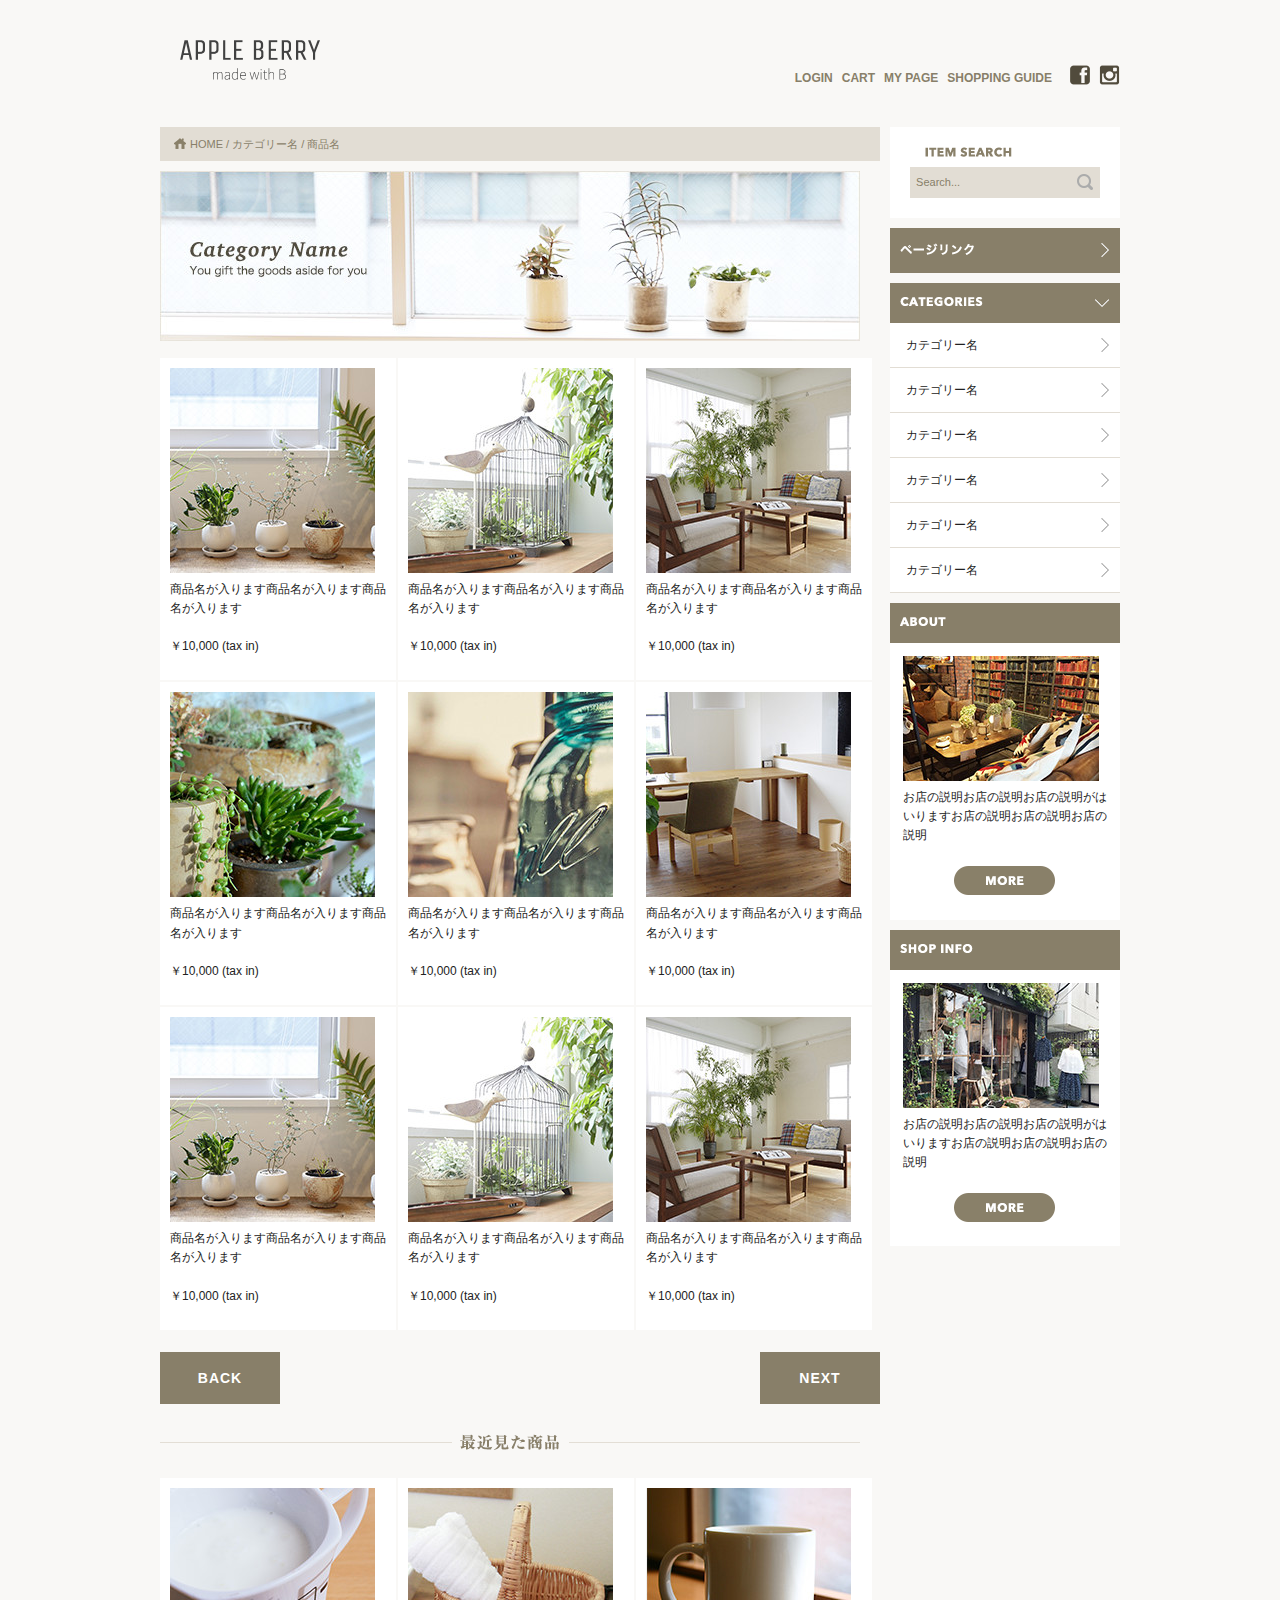
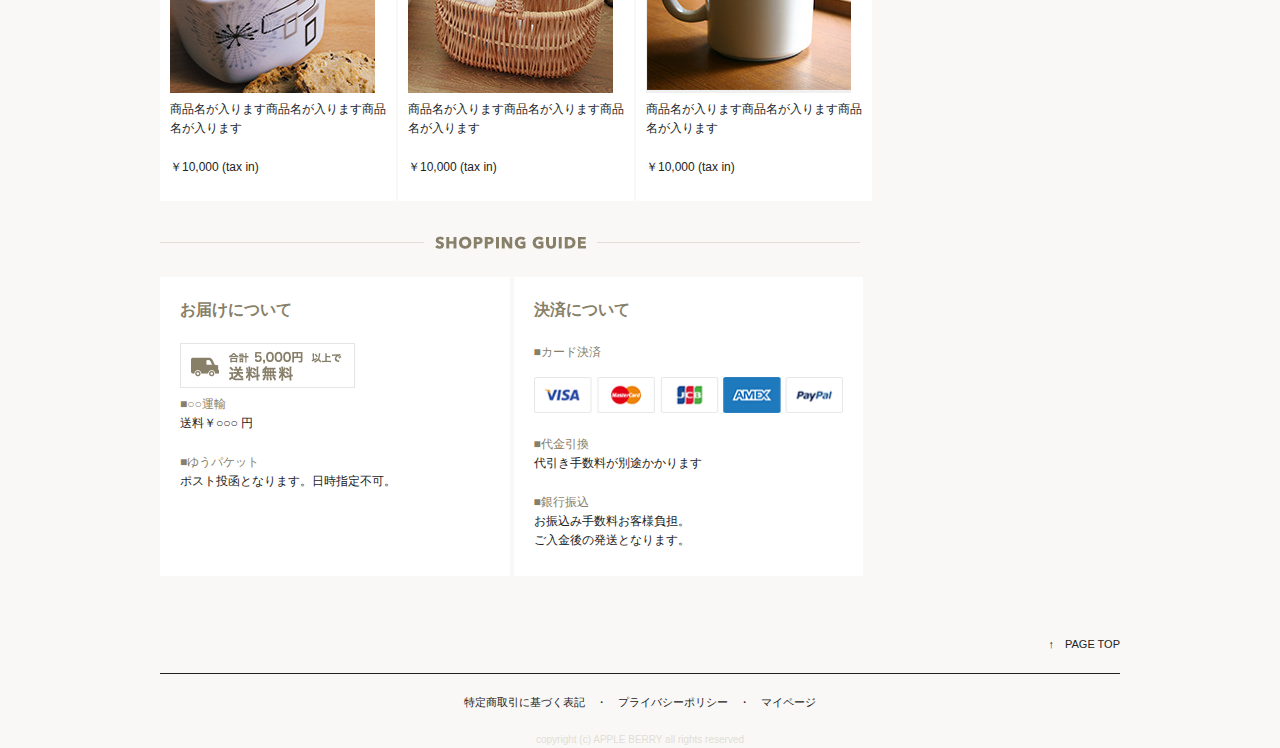
==== list.html @ 9dd5ab09 "first commit" ====
<!DOCTYPE html>
<html lang="ja">
<head>

  <!-- Basic Page Needs
  –––––––––––––––––––––––––––––––––––––––––––––––––– -->
  <meta charset="utf-8">
  <title>APPLE BERRY | list</title>
  <meta name="description" content="">
  <meta name="author" content="">

  <!-- Mobile Specific Metas
  –––––––––––––––––––––––––––––––––––––––––––––––––– -->
  <meta name="viewport" content="width=device-width, initial-scale=1">


  <!-- CSS
  –––––––––––––––––––––––––––––––––––––––––––––––––– -->
  <link rel="stylesheet" href="css/normalize.css">
  <link rel="stylesheet" href="css/skeleton.css">
  <link rel="stylesheet" href="css/style.css">

  <!-- Favicon
  –––––––––––––––––––––––––––––––––––––––––––––––––– -->
  <link rel="icon" type="image/png" href="images/favicon.png">
  
  <!-- Owl Carousel CSS -->
  <link rel="stylesheet" href="owlcarousel/assets/owl.carousel.min.css">
  <link rel="stylesheet" href="owlcarousel/assets/owl.theme.default.min.css">
  <!-- jQuery -->
  <script type="text/javascript" src="//ajax.googleapis.com/ajax/libs/jquery/1.10.2/jquery.min.js"></script>
  <!-- Owl Carousel JS -->
  <script src="owlcarousel/owl.carousel.min.js"></script>
  
   
  <!-- Owl Carouselを動作させるために追加 -->
  <script src="carousel.js"></script>

</head>
<body>
 <header>
  <div id="header_in" class="container">
    
    <div class="row">
      <div class="twelve columns logo">
        <div class="sp_logo">
          <img class="u-max-full-width" src="images/top_sp/logo.png" alt="APPLE BERRY" srcset="images/top_sp/logo@2x.png" />
        </div>
      </div>
    </div>
      
    <div class="row">  
      <div class="twelve columns navi">
        <div class="sp_navi">
          <img class="u-max-full-width" src="images/top_sp/fb.png" alt="facebook" srcset="images/top_sp/fb@2x.png">
          <img class="u-max-full-width" src="images/top_sp/insta.png" alt="facebook" srcset="images/top_sp/insta@2x.png">
          <img id="sp_navi_btn" class="u-max-full-width" src="images/top_sp/menu_icon.png" alt="sp_navi" srcset="images/top_sp/menu_icon@2x.png">
          
            <ul class="sp_navi_btn_li">
              <li><a href="">LOGIN</a></li>
              <li><a href="">CART</a></li>
              <li><a href="">MY PAGE</a></li>
              <li><a href="">SHOPPING GUIDE</a></li>
            </ul>
        </div><!-- .sp_navi-->
      </div><!-- columns -->
    </div><!-- row -->
      
    <div class="row">   
      <div class="six columns logo"> 
        <div class="pc_logo">
          <img class="u-max-full-width" src="images/top/logo.png" alt="APPLE BERRY" srcset="images/top/logo@2x.png" />
        </div><!-- .pc_logo-->
      </div><!-- columns -->  
      
      <div class="six columns navi">  
        <div class="pc_navi">
        
            <ul class="pc_navi_li">
              <li><a href="">LOGIN</a></li>
              <li><a href="">CART</a></li>
              <li><a href="">MY PAGE</a></li>
              <li><a href="">SHOPPING GUIDE<a href=""></a></li>
              <li><a href=""><img class="u-max-full-width" src="images/top/facebook.png" alt="facebook"></a></li>
              <li><a href=""><img class="u-max-full-width" src="images/top/insta.png" alt="facebook"></a></li>
            </ul>
            
        </div><!-- pc_navi -->
      </div><!--columns -->  
    </div><!-- .row-->


  
     
  </div><!-- #header_in-->
  
  </header>
  
  <div id="contents" class="clearfix container">
 
  <div id="main"> 
  
    <div id="link">
      <p>HOME / カテゴリー名 / 商品名</p>
    </div>
    
    <div id="cover_list_sp">
      <img class="u-max-full-width" src="images/list/cate_image_sp.jpg" alt="category_name">
    </div>
      
    <div id="cover_list_pc">
      <img class="u-max-full-width" src="images/list/cate_image.jpg" alt="category_name">
    </div>
  
  
   <div id="new_items">
      
      <div class="flex_item">
      
        <div class="item">
          <img class="u-max-full-width" src="images/top/item_01.jpg" alt="item_01" />
          <p>商品名が入ります商品名が入ります商品名が入ります<br><br>￥10,000 (tax in)</p>
        </div>
        
        <div class="item">
          <img class="u-max-full-width" src="images/top/item_02.jpg" alt="item_02" />
          <p>商品名が入ります商品名が入ります商品名が入ります<br><br>￥10,000 (tax in)</p>
        </div>
        
        <div class="item">
          <img class="u-max-full-width" src="images/top/item_03.jpg" alt="item_03" />
          <p>商品名が入ります商品名が入ります商品名が入ります<br><br>￥10,000 (tax in)</p>
        </div>
        
        <div class="item">
          <img class="u-max-full-width" src="images/top/item_04.jpg" alt="item_04" />
          <p>商品名が入ります商品名が入ります商品名が入ります<br><br>￥10,000 (tax in)</p>
        </div>
        
        <div class="item">
          <img class="u-max-full-width" src="images/top/item_05.jpg" alt="item_05" />
          <p>商品名が入ります商品名が入ります商品名が入ります<br><br>￥10,000 (tax in)</p>
        </div>
        
        <div class="item">
          <img class="u-max-full-width" src="images/top/item_06.jpg" alt="item_06" />
          <p>商品名が入ります商品名が入ります商品名が入ります<br><br>￥10,000 (tax in)</p>
        </div>
        
         <div class="item">
          <img class="u-max-full-width" src="images/top/item_01.jpg" alt="item_01" />
          <p>商品名が入ります商品名が入ります商品名が入ります<br><br>￥10,000 (tax in)</p>
        </div>
        
        <div class="item">
          <img class="u-max-full-width" src="images/top/item_02.jpg" alt="item_02" />
          <p>商品名が入ります商品名が入ります商品名が入ります<br><br>￥10,000 (tax in)</p>
        </div>
        
        <div class="item">
          <img class="u-max-full-width" src="images/top/item_03.jpg" alt="item_03" />
          <p>商品名が入ります商品名が入ります商品名が入ります<br><br>￥10,000 (tax in)</p>
        </div>
      
      </div><!--flex_item-->
    
  </div><!--new_items-->
  
  <div id="back_next">
    
    <div class="back">
      BACK
    </div>
    
    <div class="next">
      NEXT
    </div>
    
  </div>
  
  
  <div id="saikin_items">  
    <div class="sp_title2">
      <img src="images/list/title_recent_pro.png" alt="最近見た商品　srcset="images/list/title_recent_pro@2x.png" />
  </div>
   
    <div class="pc_title">
      <img class="u-max-full-width" src="images/list/recent_pro_pc.png" alt="最近見た商品" />
    </div>
  
    <div class="flex_item">
      
      <div class="item">
        <img class="u-max-full-width" src="images/top/item_07.jpg" alt="item_07" />
        <p>商品名が入ります商品名が入ります商品名が入ります<br><br>￥10,000 (tax in)</p>
      </div> 
      
      <div class="item">
        <img class="u-max-full-width" src="images/top/item_08.jpg" alt="item_07" />
        <p>商品名が入ります商品名が入ります商品名が入ります<br><br>￥10,000 (tax in)</p>
      </div> 
      
      <div class="item">
        <img class="u-max-full-width" src="images/top/item_09.jpg" alt="item_07" />
        <p>商品名が入ります商品名が入ります商品名が入ります<br><br>￥10,000 (tax in)</p>
      </div> 
      
    </div><!--flex_item-->
  </div><!--saikin_items-->
  

  
  <div id="shopping_guide">
      <div class="sp_title">
            <img src="images/top_sp/title_guide.png"  alt="title_guide" srcset="images/top_sp/title_guide@2x.png" />
      </div> 
      
      <div class="pc_title">
            <img class="u-max-full-width" src="images/top/title_guide.png"  alt="title_guide" />
      </div> 
   
   <div class="flex_box2">  
      <div class="guide_box1">
        <p class="hutoji">お届けについて</p>
        <img src="images/top/otodoke_banner.png" alt="合計￥5.000以上で送料無料" />
        <p><span> ■○○運輸</span></br>
        送料￥○○○ 円</p>
        <p><span>■ゆうパケット</span></br>
        ポスト投函となります。日時指定不可。</p>
      </div>
      
      <div class="guide_box2">
        <p class="hutoji">決済について</br></p>
        <p><span>■カード決済</span>
        <img class="u-max-full-width" src="images/top/cards.png" alt="取扱いクレジットカード" />
        <span>■代金引換</span></br>
        代引き手数料が別途かかります</br>
        <p><span>■銀行振込</span></br>
        お振込み手数料お客様負担。</br>
        ご入金後の発送となります。</p>
      </div>
    
    </div><!--flex_box2--> 
    
  </div><!-- shopping_guide-->

</div> <!--#main-->

<div id="side">
  
  <div id="search">
    <div class="search_box">
      <p>Search...</p>
    </div>
  </div>
  
  <div class="u-max-full-width" id="pagelink">
    <img src="images/top/pagelink.png">
  </div>
  
  <div class="u-max-full-width" id="categories">
    <div class=categories_title>
    <img src="images/top/categories.png">
    </div>
    <ul>
      <li>カテゴリー名</li>
      <li>カテゴリー名</li>
      <li>カテゴリー名</li>
      <li>カテゴリー名</li>
      <li>カテゴリー名</li>
      <li>カテゴリー名</li>
    </ul>
  </div><!--#categories-->
  
  <div id="about">
    <div class="about_title">
      <img class="u-max-full-width" src="images/top/about.png">
    </div>
    
    <div class="about_flex"> 
      <div class="flex1">
      <img class="u-max-full-width" src="images/top/about_img.jpg">
      </div>
      <div class="flex2">
      <p>お店の説明お店の説明お店の説明がはいりますお店の説明お店の説明お店の説明</p>
      </div>
    </div><!--about_flex-->
    
  </div><!--#about-->
  
  <div id="shop_info">
    <div class="shop_title">
      <img class="u-max-full-width" src="images/top/shop_info.png">
    </div>
    
    <div class="shop_flex">
      <div class="flex1">
        <img class="u-max-full-width" src="images/top/shopinfo_img.jpg">
      </div>
      <div class="flex2">
        <p>お店の説明お店の説明お店の説明がはいりますお店の説明お店の説明お店の説明</p>
      </div>
    </div><!--shop_flex-->
    
  </div><!--#shop_info-->
  
  
  
</div><!-- side-->

</div><!-- contents-->





  
  
<footer class="container">
  
  <div class="row">
    <div class="twelve columns">
      <div id="pagetop">
        <p>↑　PAGE TOP</p>
      </div>
    </div>
  </div>
  
  
  <p>特定商取引に基づく表記　・　プライバシーポリシー　・　マイページ</p>
  <p class="copy">copyright (c) APPLE BERRY all rights reserved</p>
</footer>





<script>
  $(function(){
    $(document).ready(function(){

      $("#sp_navi_btn").click(function () {
        $(this).next().slideToggle();
      });

    });
  });
</script>

<script>
$(window).load(function(){
  $("#list_img img").click(function(){
    var img_src = $(this).attr("src");
    $("#display_img img").attr("src", img_src);
  });
});
</script>


</body>
</html>
---- css/skeleton.css ----
/*
* Skeleton V2.0.4
* Copyright 2014, Dave Gamache
* www.getskeleton.com
* Free to use under the MIT license.
* http://www.opensource.org/licenses/mit-license.php
* 12/29/2014
*/


/* Table of contents
––––––––––––––––––––––––––––––––––––––––––––––––––
- Grid
- Base Styles
- Typography
- Links
- Buttons
- Forms
- Lists
- Code
- Tables
- Spacing
- Utilities
- Clearing
- Media Queries
*/


/* Grid
–––––––––––––––––––––––––––––––––––––––––––––––––– */
.container {
  position: relative;
  width: 100%;
  max-width: 960px;
  margin: 0 auto;
  padding: 0 20px;
  box-sizing: border-box; }
.column,
.columns {
  width: 100%;
  float: left;
  box-sizing: border-box; }

/* For devices larger than 400px */
@media (min-width: 400px) {
  .container {
    width: 85%;
    padding: 0; }
}

/* For devices larger than 550px */
@media (min-width: 550px) {
  .container {
    width: 80%; }
  .column,
  .columns {
    margin-left: 4%; }
  .column:first-child,
  .columns:first-child {
    margin-left: 0; }

  .one.column,
  .one.columns                    { width: 4.66666666667%; }
  .two.columns                    { width: 13.3333333333%; }
  .three.columns                  { width: 22%;            }
  .four.columns                   { width: 30.6666666667%; }
  .five.columns                   { width: 39.3333333333%; }
  .six.columns                    { width: 48%;            }
  .seven.columns                  { width: 56.6666666667%; }
  .eight.columns                  { width: 65.3333333333%; }
  .nine.columns                   { width: 74.0%;          }
  .ten.columns                    { width: 82.6666666667%; }
  .eleven.columns                 { width: 91.3333333333%; }
  .twelve.columns                 { width: 100%; margin-left: 0; }

  .one-third.column               { width: 30.6666666667%; }
  .two-thirds.column              { width: 65.3333333333%; }

  .one-half.column                { width: 48%; }

  /* Offsets */
  .offset-by-one.column,
  .offset-by-one.columns          { margin-left: 8.66666666667%; }
  .offset-by-two.column,
  .offset-by-two.columns          { margin-left: 17.3333333333%; }
  .offset-by-three.column,
  .offset-by-three.columns        { margin-left: 26%;            }
  .offset-by-four.column,
  .offset-by-four.columns         { margin-left: 34.6666666667%; }
  .offset-by-five.column,
  .offset-by-five.columns         { margin-left: 43.3333333333%; }
  .offset-by-six.column,
  .offset-by-six.columns          { margin-left: 52%;            }
  .offset-by-seven.column,
  .offset-by-seven.columns        { margin-left: 60.6666666667%; }
  .offset-by-eight.column,
  .offset-by-eight.columns        { margin-left: 69.3333333333%; }
  .offset-by-nine.column,
  .offset-by-nine.columns         { margin-left: 78.0%;          }
  .offset-by-ten.column,
  .offset-by-ten.columns          { margin-left: 86.6666666667%; }
  .offset-by-eleven.column,
  .offset-by-eleven.columns       { margin-left: 95.3333333333%; }

  .offset-by-one-third.column,
  .offset-by-one-third.columns    { margin-left: 34.6666666667%; }
  .offset-by-two-thirds.column,
  .offset-by-two-thirds.columns   { margin-left: 69.3333333333%; }

  .offset-by-one-half.column,
  .offset-by-one-half.columns     { margin-left: 52%; }

}


/* Base Styles
–––––––––––––––––––––––––––––––––––––––––––––––––– */
/* NOTE
html is set to 62.5% so that all the REM measurements throughout Skeleton
are based on 10px sizing. So basically 1.5rem = 15px :) */
html {
  font-size: 62.5%; }
body {
  font-size: 1.5em; /* currently ems cause chrome bug misinterpreting rems on body element */
  line-height: 1.6;
  font-weight: 400;
  font-family: "Raleway", "HelveticaNeue", "Helvetica Neue", Helvetica, Arial, sans-serif;
  color: #222; }


/* Typography
–––––––––––––––––––––––––––––––––––––––––––––––––– */
h1, h2, h3, h4, h5, h6 {
  margin-top: 0;
  margin-bottom: 2rem;
  font-weight: 300; }
h1 { font-size: 4.0rem; line-height: 1.2;  letter-spacing: -.1rem;}
h2 { font-size: 3.6rem; line-height: 1.25; letter-spacing: -.1rem; }
h3 { font-size: 3.0rem; line-height: 1.3;  letter-spacing: -.1rem; }
h4 { font-size: 2.4rem; line-height: 1.35; letter-spacing: -.08rem; }
h5 { font-size: 1.8rem; line-height: 1.5;  letter-spacing: -.05rem; }
h6 { font-size: 1.5rem; line-height: 1.6;  letter-spacing: 0; }

/* Larger than phablet */
@media (min-width: 550px) {
  h1 { font-size: 5.0rem; }
  h2 { font-size: 4.2rem; }
  h3 { font-size: 3.6rem; }
  h4 { font-size: 3.0rem; }
  h5 { font-size: 2.4rem; }
  h6 { font-size: 1.5rem; }
}

p {
  margin-top: 0; }


/* Links
–––––––––––––––––––––––––––––––––––––––––––––––––– */
a {
  color: #1EAEDB; }
a:hover {
  color: #0FA0CE; }


/* Buttons
–––––––––––––––––––––––––––––––––––––––––––––––––– */
.button,
button,
input[type="submit"],
input[type="reset"],
input[type="button"] {
  display: inline-block;
  height: 38px;
  padding: 0 30px;
  color: #555;
  text-align: center;
  font-size: 11px;
  font-weight: 600;
  line-height: 38px;
  letter-spacing: .1rem;
  text-transform: uppercase;
  text-decoration: none;
  white-space: nowrap;
  background-color: transparent;
  border-radius: 4px;
  border: 1px solid #bbb;
  cursor: pointer;
  box-sizing: border-box; }
.button:hover,
button:hover,
input[type="submit"]:hover,
input[type="reset"]:hover,
input[type="button"]:hover,
.button:focus,
button:focus,
input[type="submit"]:focus,
input[type="reset"]:focus,
input[type="button"]:focus {
  color: #333;
  border-color: #888;
  outline: 0; }
.button.button-primary,
button.button-primary,
input[type="submit"].button-primary,
input[type="reset"].button-primary,
input[type="button"].button-primary {
  color: #FFF;
  background-color: #33C3F0;
  border-color: #33C3F0; }
.button.button-primary:hover,
button.button-primary:hover,
input[type="submit"].button-primary:hover,
input[type="reset"].button-primary:hover,
input[type="button"].button-primary:hover,
.button.button-primary:focus,
button.button-primary:focus,
input[type="submit"].button-primary:focus,
input[type="reset"].button-primary:focus,
input[type="button"].button-primary:focus {
  color: #FFF;
  background-color: #1EAEDB;
  border-color: #1EAEDB; }


/* Forms
–––––––––––––––––––––––––––––––––––––––––––––––––– */
input[type="email"],
input[type="number"],
input[type="search"],
input[type="text"],
input[type="tel"],
input[type="url"],
input[type="password"],
textarea,
select {
  height: 38px;
  padding: 6px 10px; /* The 6px vertically centers text on FF, ignored by Webkit */
  background-color: #fff;
  border: 1px solid #D1D1D1;
  border-radius: 4px;
  box-shadow: none;
  box-sizing: border-box; }
/* Removes awkward default styles on some inputs for iOS */
input[type="email"],
input[type="number"],
input[type="search"],
input[type="text"],
input[type="tel"],
input[type="url"],
input[type="password"],
textarea {
  -webkit-appearance: none;
     -moz-appearance: none;
          appearance: none; }
textarea {
  min-height: 65px;
  padding-top: 6px;
  padding-bottom: 6px; }
input[type="email"]:focus,
input[type="number"]:focus,
input[type="search"]:focus,
input[type="text"]:focus,
input[type="tel"]:focus,
input[type="url"]:focus,
input[type="password"]:focus,
textarea:focus,
select:focus {
  border: 1px solid #33C3F0;
  outline: 0; }
label,
legend {
  display: block;
  margin-bottom: .5rem;
  font-weight: 600; }
fieldset {
  padding: 0;
  border-width: 0; }
input[type="checkbox"],
input[type="radio"] {
  display: inline; }
label > .label-body {
  display: inline-block;
  margin-left: .5rem;
  font-weight: normal; }


/* Lists
–––––––––––––––––––––––––––––––––––––––––––––––––– */
ul {
  list-style: circle inside; }
ol {
  list-style: decimal inside; }
ol, ul {
  padding-left: 0;
  margin-top: 0; }
ul ul,
ul ol,
ol ol,
ol ul {
  margin: 1.5rem 0 1.5rem 3rem;
  font-size: 90%; }
li {
  margin-bottom: 1rem; }


/* Code
–––––––––––––––––––––––––––––––––––––––––––––––––– */
code {
  padding: .2rem .5rem;
  margin: 0 .2rem;
  font-size: 90%;
  white-space: nowrap;
  background: #F1F1F1;
  border: 1px solid #E1E1E1;
  border-radius: 4px; }
pre > code {
  display: block;
  padding: 1rem 1.5rem;
  white-space: pre; }


/* Tables
–––––––––––––––––––––––––––––––––––––––––––––––––– */
th,
td {
  padding: 12px 15px;
  text-align: left;
  border-bottom: 1px solid #E1E1E1; }
th:first-child,
td:first-child {
  padding-left: 0; }
th:last-child,
td:last-child {
  padding-right: 0; }


/* Spacing
–––––––––––––––––––––––––––––––––––––––––––––––––– */
button,
.button {
  margin-bottom: 1rem; }
input,
textarea,
select,
fieldset {
  margin-bottom: 1.5rem; }
pre,
blockquote,
dl,
figure,
table,
p,
ul,
ol,
form {
  margin-bottom: 2.5rem; }


/* Utilities
–––––––––––––––––––––––––––––––––––––––––––––––––– */
.u-full-width {
  width: 100%;
  box-sizing: border-box; }
.u-max-full-width {
  max-width: 100%;
  box-sizing: border-box; }
.u-pull-right {
  float: right; }
.u-pull-left {
  float: left; }


/* Misc
–––––––––––––––––––––––––––––––––––––––––––––––––– */
hr {
  margin-top: 3rem;
  margin-bottom: 3.5rem;
  border-width: 0;
  border-top: 1px solid #E1E1E1; }


/* Clearing
–––––––––––––––––––––––––––––––––––––––––––––––––– */

/* Self Clearing Goodness */
.container:after,
.row:after,
.u-cf {
  content: "";
  display: table;
  clear: both; }


/* Media Queries
–––––––––––––––––––––––––––––––––––––––––––––––––– */
/*
Note: The best way to structure the use of media queries is to create the queries
near the relevant code. For example, if you wanted to change the styles for buttons
on small devices, paste the mobile query code up in the buttons section and style it
there.
*/


/* Larger than mobile */
@media (min-width: 400px) {}

/* Larger than phablet (also point when grid becomes active) */
@media (min-width: 550px) {}

/* Larger than tablet */
@media (min-width: 750px) {}

/* Larger than desktop */
@media (min-width: 1000px) {}

/* Larger than Desktop HD */
@media (min-width: 1200px) {}
---- css/style.css ----
@charset "UTF-8";
html {
  font-size: 62.5%; }

body {
  background: #f9f8f6; }
  body header {
    background: #f9f8f6; }
    body header #header_in {
      padding-top: 15px;
      padding-bottom: 13px; }
    body header .logo img {
      width: 99px;
      display: block;
      margin: auto; }
    body header .sp_navi {
      text-align: center;
      line-height: 0;
      padding-top: 14px; }
      body header .sp_navi img {
        width: 24px;
        padding-right: 12px; }
      body header .sp_navi .sp_navi_btn_li {
        width: 180px;
        position: absolute;
        top: 50px;
        right: 2%;
        border: 1px solid #9d1a2d;
        background: white;
        margin: 0;
        padding: 0;
        display: none; }
        body header .sp_navi .sp_navi_btn_li li {
          list-style: none;
          margin: 0;
          padding: 0; }
          body header .sp_navi .sp_navi_btn_li li a {
            display: block;
            padding: 10px 8px;
            border-bottom: 1px solid #9d1a2d;
            font-size: 14px;
            text-decoration: none; }
    @media (min-width: 551px) {
      body header .sp_logo {
        display: none; }
      body header .sp_navi {
        display: none; }
      body header #header_in {
        padding: 40px 0 35px 0; }
      body header .pc_logo {
        float: left;
        padding-left: 20px; }
        body header .pc_logo img {
          width: 140px; }
      body header .pc_navi_li {
        margin-top: 20px;
        margin-bottom: 0;
        padding: 0;
        display: flex;
        justify-content: flex-end; }
        body header .pc_navi_li li {
          list-style: none;
          margin: 5px 0 0 0;
          padding: 0; }
          body header .pc_navi_li li a {
            color: #887f69;
            text-decoration: none;
            font-weight: bold;
            font-size: 12px;
            font-size: 1.2rem;
            padding-left: 9px; }
          body header .pc_navi_li li a:hove {
            color: #9d1a2d; } }
    @media (max-width: 550px) {
      body header .pc_logo {
        display: none; }
      body header .pc_navi {
        display: none; } }
  body .clearfix::after {
    content: '';
    display: block;
    clear: both; }
  @media (min-width: 550px) {
    body #main {
      width: 75%; } }
  @media (min-width: 550px) {
    body #main #cover_area img {
      width: 700px; } }
  body #main #new_items .sp_title, body #main #new_items .sp_title2, body #main #popular_items .sp_title, body #main #popular_items .sp_title2, body #main #shopping_guide .sp_title, body #main #shopping_guide .sp_title2, body #main #saikin_items .sp_title, body #main #saikin_items .sp_title2 {
    padding: 18px 0 18px 0; }
    body #main #new_items .sp_title img, body #main #new_items .sp_title2 img, body #main #popular_items .sp_title img, body #main #popular_items .sp_title2 img, body #main #shopping_guide .sp_title img, body #main #shopping_guide .sp_title2 img, body #main #saikin_items .sp_title img, body #main #saikin_items .sp_title2 img {
      display: block;
      margin: auto; }
  body #main #new_items .pc_title, body #main #popular_items .pc_title, body #main #shopping_guide .pc_title, body #main #saikin_items .pc_title {
    background: #f9f8f6;
    padding-bottom: 20px;
    padding-top: 28px; }
  body #main #new_items .flex_item, body #main #popular_items .flex_item, body #main #shopping_guide .flex_item, body #main #saikin_items .flex_item {
    display: flex;
    flex-wrap: wrap;
    text-align: justify; }
    body #main #new_items .flex_item .item, body #main #popular_items .flex_item .item, body #main #shopping_guide .flex_item .item, body #main #saikin_items .flex_item .item {
      width: 43%;
      padding: 9px;
      background: white;
      margin-right: 2px;
      margin-bottom: 2px; }
      body #main #new_items .flex_item .item p, body #main #popular_items .flex_item .item p, body #main #shopping_guide .flex_item .item p, body #main #saikin_items .flex_item .item p {
        font-size: 11px;
        margin-bottom: 0; }
  @media (min-width: 551px) {
    body #main #new_items .sp_title, body #main #new_items .sp_title2, body #main #popular_items .sp_title, body #main #popular_items .sp_title2, body #main #shopping_guide .sp_title, body #main #shopping_guide .sp_title2, body #main #saikin_items .sp_title, body #main #saikin_items .sp_title2 {
      display: none; }
    body #main #new_items .flex_item .item, body #main #popular_items .flex_item .item, body #main #shopping_guide .flex_item .item, body #main #saikin_items .flex_item .item {
      width: 30%;
      padding: 10px 10px 24px 10px; }
      body #main #new_items .flex_item .item p, body #main #popular_items .flex_item .item p, body #main #shopping_guide .flex_item .item p, body #main #saikin_items .flex_item .item p {
        font-size: 12px; } }
  @media (max-width: 550px) {
    body #main #new_items .pc_title, body #main #popular_items .pc_title, body #main #shopping_guide .pc_title, body #main #saikin_items .pc_title {
      display: none; } }
  body #main #saikin_items {
    padding-bottom: 12px; }
    @media (min-width: 550px) {
      body #main #saikin_items {
        padding-bottom: 2px; } }
  body #main #shopping_guide .guide_box1, body #main #shopping_guide .guide_box2 {
    margin-bottom: 5px;
    background: white;
    padding: 20px 20px 16px 20px; }
    body #main #shopping_guide .guide_box1 p.hutoji, body #main #shopping_guide .guide_box2 p.hutoji {
      font-weight: bold;
      font-size: 16px;
      color: #887f69; }
    body #main #shopping_guide .guide_box1 p, body #main #shopping_guide .guide_box2 p {
      font-size: 12px;
      margin-bottom: 20px; }
    body #main #shopping_guide .guide_box1 p span, body #main #shopping_guide .guide_box2 p span {
      color: #887f69; }
  body #main #shopping_guide .guide_box2 img {
    padding-top: 16px;
    padding-bottom: 14px; }
  @media (max-width: 550px) {
    body #main #new_items .sp_title img {
      width: 98px; }
    body #main #popular_items .sp_title img {
      width: 138px; }
    body #main #shopping_guide .sp_title img {
      width: 152px; } }
  @media (min-width: 550px) {
    body #main #shopping_guide .flex_box2 {
      display: flex;
      flex-wrap: wrap; }
      body #main #shopping_guide .flex_box2 .guide_box1, body #main #shopping_guide .flex_box2 .guide_box2 {
        margin: 0 4px 0 0;
        width: 43%; }
        body #main #shopping_guide .flex_box2 .guide_box1 p, body #main #shopping_guide .flex_box2 .guide_box2 p {
          margin-bottom: 20px; }
      body #main #shopping_guide .flex_box2 .guide_box1 {
        padding-bottom: 35px; }
      body #main #shopping_guide .flex_box2 .guide_box2 {
        padding-bottom: 5px; }
        body #main #shopping_guide .flex_box2 .guide_box2 img {
          padding-top: 15px;
          padding-bottom: 15px; }
    body #main #shohin-jyoho {
      padding: 40px 60px 80px 60px;
      background: white; } }
  body #main #shohin-name {
    background: white;
    padding-top: 20px;
    padding-bottom: 13px;
    line-height: 14px;
    border-bottom: 1px solid #e2ddd4;
    display: flex;
    flex-direction: row;
    justify-content: space-between; }
    body #main #shohin-name .shohin {
      font-size: 14px;
      font-weight: bold;
      letter-spacing: 2px;
      margin-bottom: 0; }
    body #main #shohin-name .fa {
      font-size: 10px;
      color: #b0b0b0;
      letter-spacing: 0;
      font-weight: normal; }
    @media (max-width: 550px) {
      body #main #shohin-name {
        flex-direction: column; } }
    @media (min-width: 550px) {
      body #main #shohin-name {
        padding-top: 0; } }
  body #main #link {
    background: #f9f8f6;
    margin-top: 15px;
    margin-bottom: 20px;
    padding: 9px 70px 7px 30px;
    background-color: #e2ddd4;
    background-image: url("../images/list/home_icon.png");
    background-repeat: no-repeat;
    background-position: 4% center; }
    body #main #link p {
      font-size: 11px;
      color: #887f69;
      margin-bottom: 0; }
    @media (min-width: 550px) {
      body #main #link {
        background-position: 2% center;
        margin-bottom: 10px;
        margin-top: 0; } }
  body #main #shashin #display_img {
    padding-top: 14px;
    background: white; }
    @media (min-width: 550px) {
      body #main #shashin #display_img {
        width: 70%;
        padding-top: 20px;
        padding-bottom: 20px; } }
  body #main #shashin #list_img {
    margin-bottom: 0;
    padding-bottom: 72px;
    border-bottom: 1px solid #e2ddd4;
    background: white; }
    @media (min-width: 550px) {
      body #main #shashin #list_img {
        padding-top: 20px;
        padding-left: 10px;
        width: 30%;
        padding-bottom: 20px;
        border-bottom: none; } }
    body #main #shashin #list_img li {
      list-style: none;
      display: inline-block;
      margin-bottom: 0; }
      body #main #shashin #list_img li img {
        width: 60px;
        cursor: pointer; }
        @media (min-width: 550px) {
          body #main #shashin #list_img li img {
            width: 75px; } }
  @media (min-width: 550px) {
    body #main #shashin {
      display: flex; } }
  body #main #color_size {
    background: white;
    padding-top: 15px;
    padding-bottom: 17px; }
    body #main #color_size table {
      margin-top: 20px;
      margin-bottom: 0;
      font-size: 12px;
      color: #887f69;
      width: 100%;
      height: 80px; }
      body #main #color_size table td {
        border: solid 1px #e2ddd4;
        text-align: center;
        padding: 0; }
      body #main #color_size table 　　　　 .a {
        width: 20%; }
      body #main #color_size table .b, body #main #color_size table .c {
        width: 40%; }
      body #main #color_size table .a, body #main #color_size table .b, body #main #color_size table .c, body #main #color_size table .d {
        background-color: #f9f8f6; }
    @media (min-width: 550px) {
      body #main #color_size {
        border-top: 1px solid #e2ddd4; } }
  body #main #price {
    background: white;
    padding-top: 20px;
    padding-bottom: 20px;
    font-size: 14px;
    border-top: 1px solid #e2ddd4; }
    body #main #price .text {
      display: inline-block;
      padding-left: 30px; }
    body #main #price span {
      color: red;
      font-size: 22px; }
  body #main #quantity {
    background: white;
    padding-top: 14px;
    padding-bottom: 14px;
    border-top: 1px solid #e2ddd4;
    border-bottom: 1px solid #e2ddd4; }
    body #main #quantity input[type="text"] {
      display: inline-block;
      border-radius: 0;
      width: 138px;
      height: 35px;
      margin-bottom: 0;
      margin-left: 15px; }
  @media (min-width: 550px) {
    body #main #price_quantity_add {
      display: flex; }
    body #main #price_quantity {
      width: 53%; }
    body #main #quantity {
      border-bottom: none; } }
  body #main #add_to_cart {
    background: white;
    padding-top: 15px;
    text-align: center;
    padding-bottom: 30px; }
    @media (min-width: 550px) {
      body #main #add_to_cart {
        width: 47%;
        text-align: right;
        padding-top: 0; } }
  body #main #explain {
    background: white;
    padding-bottom: 32px; }
    body #main #explain p {
      margin-bottom: 18px; }
    body #main #explain hr {
      margin: 0;
      color: #887f69;
      margin-bottom: 19px; }
    body #main #explain p span {
      font-size: 16px;
      color: #887f69;
      margin-bottom: 18px;
      font-weight: bold; }
    body #main #explain table {
      margin-top: 20px;
      margin-bottom: 0px;
      font-size: 12px;
      color: #887f69;
      width: 100%;
      height: 108px; }
      body #main #explain table td {
        border: solid 1px #e2ddd4;
        text-align: center;
        padding: 0; }
      body #main #explain table .a {
        width: 25%;
        background-color: #f9f8f6; }
      body #main #explain table .b {
        width: 75%; }
    @media (min-width: 550px) {
      body #main #explain {
        border-top: 1px solid #e2ddd4;
        padding-top: 40px;
        padding-bottom: 0; }
        body #main #explain table {
          height: 80px; } }
  body #main #cover_list_sp, body #main #cover_list_pc {
    margin-bottom: 10px; }
  body #main #back_next {
    display: flex;
    flex-direction: row;
    justify-content: space-between;
    padding-top: 27px;
    padding-bottom: 12px; }
    @media (min-width: 550px) {
      body #main #back_next {
        padding-top: 20px;
        padding-bottom: 2px; } }
    body #main #back_next .back, body #main #back_next .next {
      font-size: 14px;
      font-weight: bold;
      color: white;
      text-align: center;
      background-color: #887f69;
      width: 120px;
      padding-top: 15px;
      padding-bottom: 15px;
      letter-spacing: 1px; }
  @media (min-width: 550px) {
    body #main #cover_list_sp {
      display: none; } }
  @media (max-width: 550px) {
    body #main #cover_list_pc {
      display: none; } }
  body #side {
    background: #f9f8f6; }
    @media (min-width: 550px) {
      body #side {
        width: 24%; } }
    body #side #search {
      background: white;
      margin: 15px 0;
      padding: 22px 16px 22px 16px; }
      body #side #search .search_box {
        padding: 6.5px 6.5px;
        background-color: #e2ddd4;
        background-image: url("../images/top/search_icon.png");
        background-repeat: no-repeat;
        background-position: 96% center; }
        body #side #search .search_box p {
          font-size: 11px;
          color: #887f69;
          margin-bottom: 0; }
      @media (min-width: 550px) {
        body #side #search {
          padding: 40px 20px 20px 20px;
          margin: 0 0 10px 0;
          background-image: url("../images/top/itemserch.png");
          background-repeat: no-repeat;
          background-position: 25% 25%; } }
    body #side #pagelink {
      margin: 0 0 10px 0;
      background-color: #887f69;
      padding: 10.5px 10.5px;
      background-image: url("../images/top/next_icon.png");
      background-repeat: no-repeat;
      background-position: 95% center; }
      @media (min-width: 550px) {
        body #side #pagelink {
          margin: 0 0 10px 0;
          background-position: 95% center; } }
    body #side #categories .categories_title {
      margin: 0 0 10px 0;
      background-color: #887f69;
      padding: 10.5px 10.5px;
      font-size: 12px;
      margin-bottom: 0;
      color: white;
      background-image: url("../images/top/down_icon.png");
      background-repeat: no-repeat;
      background-position: 95% center; }
    body #side #categories ul {
      margin-bottom: 10px;
      background: white; }
    body #side #categories li {
      margin: 0 10px;
      list-style: none;
      display: block;
      border-bottom: 1px solid #e2ddd4;
      background-image: url(../images/top/next_icon_gray.png);
      background-repeat: no-repeat;
      background-position: 95% center;
      margin-bottom: 0px;
      padding: 19px 10px 19px 17px;
      font-size: 12px;
      line-height: 12px; }
    @media (min-width: 550px) {
      body #side #categories .categories_title {
        margin: 0; }
      body #side #categories li {
        margin: 0;
        padding: 16px 12px 16px 16px; } }
    body #side #about {
      margin: 0 0 10px 0; }
      body #side #about .about_title {
        background-color: #887f69;
        padding: 10.5px 10.5px;
        font-size: 12px;
        margin-bottom: 0;
        color: white; }
      @media (max-width: 550px) {
        body #side #about .about_flex {
          display: flex;
          flex-wrap: wrap;
          padding: 12px 14px 13px 11px;
          background: white; }
          body #side #about .about_flex .flex1 {
            width: 50%; }
          body #side #about .about_flex .flex2 {
            width: 45%;
            padding-left: 10px;
            background-image: url(../images/top/more_btn.png);
            background-repeat: no-repeat;
            background-position: 45% 100%; }
            body #side #about .about_flex .flex2 p {
              font-size: 12px;
              margin-bottom: 40px; } }
      @media (min-width: 550px) {
        body #side #about {
          margin: 0; }
          body #side #about .about_flex {
            background: white;
            padding: 13px 13px 24px 13px;
            background-image: url(../images/top/more_btn.png);
            background-repeat: no-repeat;
            background-position: center 90%; }
            body #side #about .about_flex p {
              font-size: 12px;
              margin-bottom: 50px; } }
    body #side #shop_info {
      margin: 0 0 10px 0; }
      body #side #shop_info .shop_title {
        background-color: #887f69;
        padding: 10.5px 10.5px;
        font-size: 12px;
        margin-bottom: 0;
        color: white; }
      @media (max-width: 551px) {
        body #side #shop_info .shop_flex {
          display: flex;
          flex-wrap: wrap;
          padding: 12px 14px 13px 11px;
          background: white; }
          body #side #shop_info .shop_flex .flex1 {
            width: 50%; }
          body #side #shop_info .shop_flex .flex2 {
            width: 45%;
            padding-left: 10px;
            background-image: url(../images/top/more_btn.png);
            background-repeat: no-repeat;
            background-position: 45% 100%; }
            body #side #shop_info .shop_flex .flex2 p {
              font-size: 12px;
              margin-bottom: 40px; } }
      @media (min-width: 550px) {
        body #side #shop_info {
          margin: 10px 0 0 0; }
          body #side #shop_info .shop_flex {
            background: white;
            padding: 13px 13px 24px 13px;
            background-image: url(../images/top/more_btn.png);
            background-repeat: no-repeat;
            background-position: center 90%; }
            body #side #shop_info .shop_flex p {
              font-size: 12px;
              margin-bottom: 50px; } }
    body #side #pagetop {
      border-bottom: 1px solid; }
      body #side #pagetop p {
        font-weight: bold;
        font-size: 14.5px;
        text-align: center; }
  body footer #pagetop {
    margin-top: 5px;
    border-bottom: 1px solid; }
    @media (min-width: 550px) {
      body footer #pagetop p {
        text-align: right;
        margin-bottom: 20px;
        padding-top: 40px; } }
  body footer p {
    font-size: 11px;
    text-align: center;
    margin-top: 20px;
    margin-bottom: 20px; }
  body footer p.copy {
    padding-top: -5px;
    font-size: 10px;
    text-align: center;
    color: #e2ddd4;
    margin-bottom: 0; }
  @media (min-width: 550px) {
    body #main {
      float: left; }
    body #side {
      float: right; } }

/*# sourceMappingURL=style.css.map */
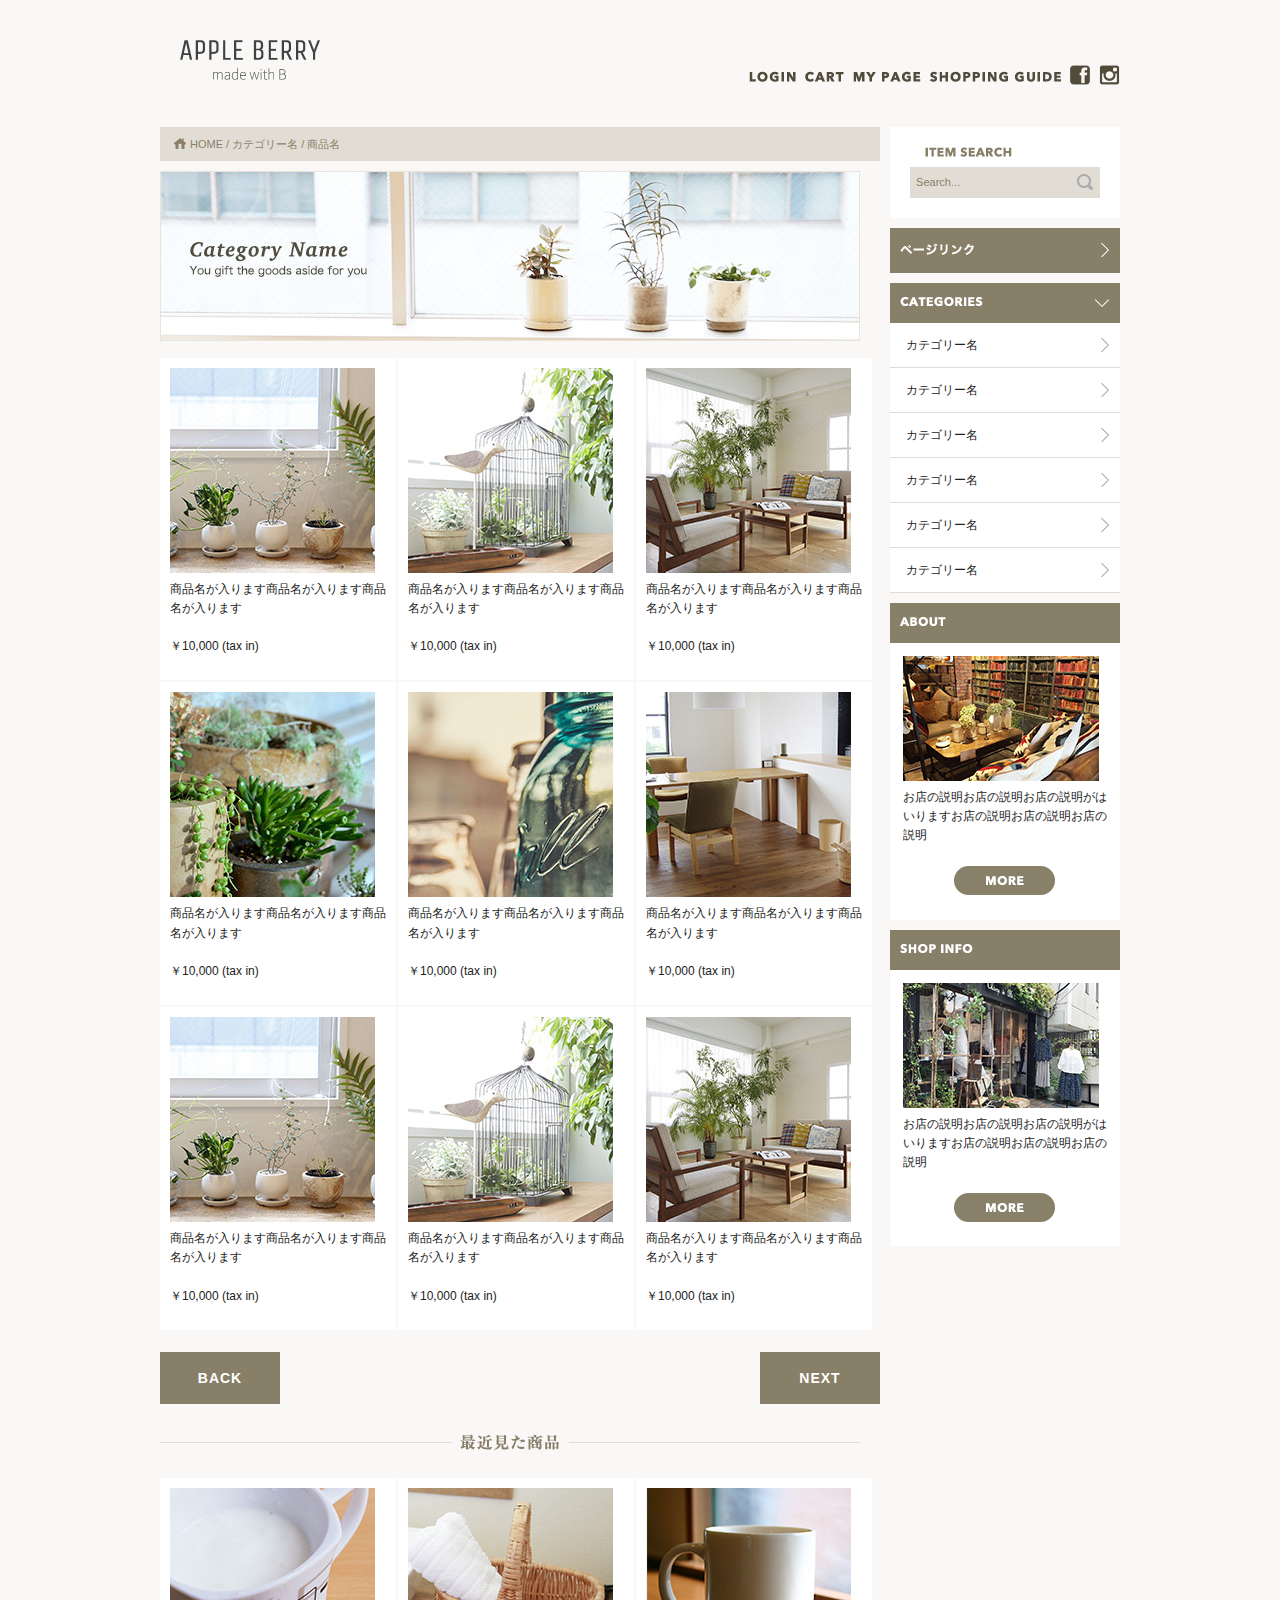
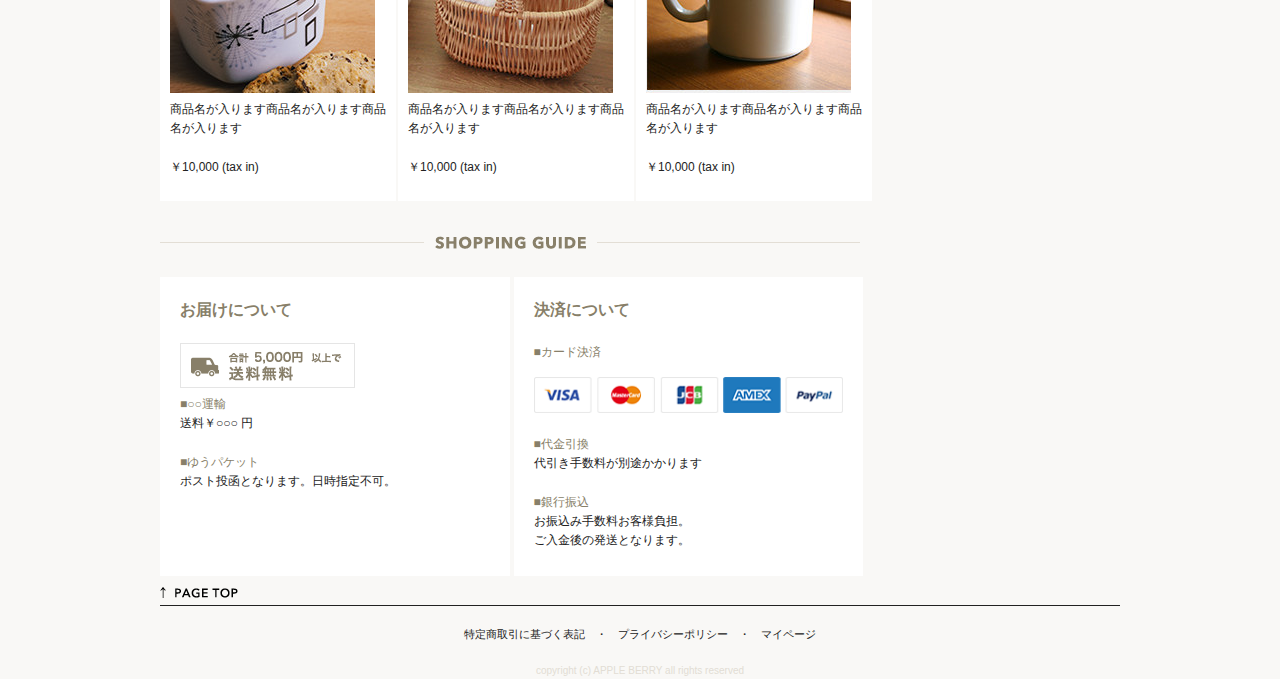
==== commit e192bf23: "third commit" ====
--- a/list.html
+++ b/list.html
@@ -57,7 +57,7 @@
           <img id="sp_navi_btn" class="u-max-full-width" src="images/top_sp/menu_icon.png" alt="sp_navi" srcset="images/top_sp/menu_icon@2x.png">
           
             <ul class="sp_navi_btn_li">
-              <li><a href="">LOGIN</a></li>
+              <li><a href=""><img class="u-max-full-width" src="images/top/menu_login.png" alt="login"></a></li>
               <li><a href="">CART</a></li>
               <li><a href="">MY PAGE</a></li>
               <li><a href="">SHOPPING GUIDE</a></li>
@@ -77,12 +77,12 @@
         <div class="pc_navi">
         
             <ul class="pc_navi_li">
-              <li><a href="">LOGIN</a></li>
-              <li><a href="">CART</a></li>
-              <li><a href="">MY PAGE</a></li>
-              <li><a href="">SHOPPING GUIDE<a href=""></a></li>
-              <li><a href=""><img class="u-max-full-width" src="images/top/facebook.png" alt="facebook"></a></li>
-              <li><a href=""><img class="u-max-full-width" src="images/top/insta.png" alt="facebook"></a></li>
+              <li><a href=""><img class="u-max-full-width" src="images/top/menu_login.png" alt="login"></a></li>
+              <li><a href=""><img class="u-max-full-width" src="images/top/menu_cart.png" alt="cart"></a></li>
+              <li><a href=""><img class="u-max-full-width" src="images/top/menu_mypage.png" alt="mypage"></a></li>
+              <li><a href=""><img class="u-max-full-width" src="images/top/menu_guide.png" alt="guide"></a></li>
+              <li class="fa_insta"><a href=""><img class="u-max-full-width" src="images/top/facebook.png" alt="facebook"></a></li>
+              <li class="fa_insta"><a href=""><img class="u-max-full-width" src="images/top/insta.png" alt="instagram"></a></li>
             </ul>
             
         </div><!-- pc_navi -->
@@ -104,6 +104,7 @@
       <p>HOME / カテゴリー名 / 商品名</p>
     </div>
     
+    
     <div id="cover_list_sp">
       <img class="u-max-full-width" src="images/list/cate_image_sp.jpg" alt="category_name">
     </div>
@@ -222,7 +223,7 @@
    <div class="flex_box2">  
       <div class="guide_box1">
         <p class="hutoji">お届けについて</p>
-        <img src="images/top/otodoke_banner.png" alt="合計￥5.000以上で送料無料" />
+        <img class="u-max-full-width" src="images/top/otodoke_banner.png" alt="合計￥5.000以上で送料無料" />
         <p><span> ■○○運輸</span></br>
         送料￥○○○ 円</p>
         <p><span>■ゆうパケット</span></br>
@@ -321,14 +322,16 @@
   <div class="row">
     <div class="twelve columns">
       <div id="pagetop">
-        <p>↑　PAGE TOP</p>
-      </div>
-    </div>
-  </div>
-  
+        <img class="u-max-full-width" src="images/top/pagetop.png">
+      </div>
+
   
   <p>特定商取引に基づく表記　・　プライバシーポリシー　・　マイページ</p>
   <p class="copy">copyright (c) APPLE BERRY all rights reserved</p>
+  
+      </div>
+  </div>
+  
 </footer>
 
 
--- a/css/style.css
+++ b/css/style.css
@@ -29,7 +29,8 @@
         background: white;
         margin: 0;
         padding: 0;
-        display: none; }
+        display: none;
+        z-index: 2; }
         body header .sp_navi .sp_navi_btn_li li {
           list-style: none;
           margin: 0;
@@ -168,6 +169,7 @@
       background: white; } }
   body #main #shohin-name {
     background: white;
+    margin-top: 5px;
     padding-top: 20px;
     padding-bottom: 13px;
     line-height: 14px;
@@ -193,22 +195,20 @@
         padding-top: 0; } }
   body #main #link {
     background: #f9f8f6;
-    margin-top: 15px;
-    margin-bottom: 20px;
+    margin-bottom: 10px;
     padding: 9px 70px 7px 30px;
     background-color: #e2ddd4;
     background-image: url("../images/list/home_icon.png");
     background-repeat: no-repeat;
-    background-position: 4% center; }
+    background-position: 4% center;
+    z-index: 1; }
     body #main #link p {
       font-size: 11px;
       color: #887f69;
       margin-bottom: 0; }
     @media (min-width: 550px) {
       body #main #link {
-        background-position: 2% center;
-        margin-bottom: 10px;
-        margin-top: 0; } }
+        background-position: 2% center; } }
   body #main #shashin #display_img {
     padding-top: 14px;
     background: white; }
